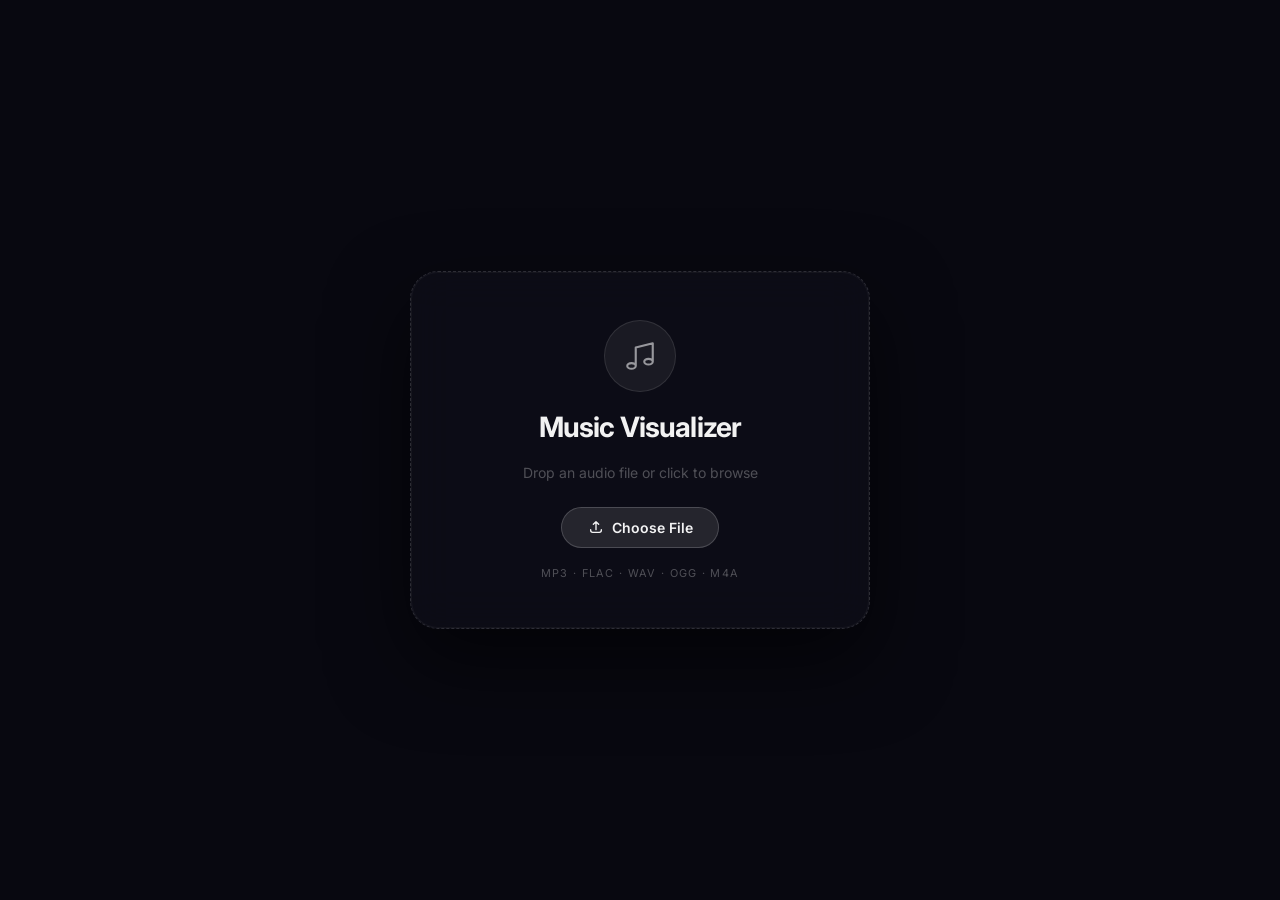
==== index.html @ 72389e5c "feat: premium lyrics styling - glassmorphism pill + reactive glow + progress bar - Lyrics wrapped in" ====
<!DOCTYPE html>
<html lang="en">
<head>
  <meta charset="UTF-8" />
  <meta name="viewport" content="width=device-width, initial-scale=1.0"/>
  <title>Music Visualizer</title>
  <meta name="description" content="An immersive music visualizer. Upload audio and watch your music come alive.">

  <link href="https://fonts.googleapis.com/css2?family=Inter:wght@300;400;500;600;700&family=Orbitron:wght@400;500&display=swap" rel="stylesheet">
  <link rel="icon" href="data:image/svg+xml,<svg xmlns='http://www.w3.org/2000/svg' viewBox='0 0 100 100'><text y='.9em' font-size='90'>🎵</text></svg>">
  <link rel="stylesheet" href="styles.css">
</head>
<body>
  <div class="main-container">

    <!-- Ambient cover-art blurred background -->
    <div class="cover-art-background" id="cover-art-background"></div>

    <!-- ═══ UPLOAD SCREEN ═══ -->
    <div class="upload-screen" id="upload-screen">
      <div class="upload-card" id="upload-area">
        <div class="upload-card-icon">
          <svg viewBox="0 0 24 24" fill="none" stroke="currentColor" stroke-width="1.5">
            <path stroke-linecap="round" stroke-linejoin="round"
              d="M9 19V6l12-3v13M9 19c0 1.105-1.343 2-3 2s-3-.895-3-2 1.343-2 3-2 3 .895 3 2zm12-3c0 1.105-1.343 2-3 2s-3-.895-3-2 1.343-2 3-2 3 .895 3 2z"/>
          </svg>
        </div>
        <h1 class="upload-card-title">Music Visualizer</h1>
        <p class="upload-card-sub">Drop an audio file or click to browse</p>

        <label for="audio-input" class="upload-btn" id="upload-btn-label">
          <svg viewBox="0 0 24 24" fill="none" stroke="currentColor" stroke-width="2" width="16" height="16">
            <path stroke-linecap="round" stroke-linejoin="round" d="M4 16v1a3 3 0 003 3h10a3 3 0 003-3v-1m-4-8l-4-4m0 0L8 8m4-4v12"/>
          </svg>
          Choose File
        </label>

        <input type="file" id="audio-input" accept="audio/*" class="sr-only" multiple>
        <p class="upload-formats">MP3 · FLAC · WAV · OGG · M4A</p>
      </div>
    </div>

    <!-- ═══ PLAYER SCREEN ═══ -->
    <div class="player-screen" id="player-screen">

      <!-- Top-right: fullscreen button -->
      <button class="fs-btn" id="fullscreen-btn" title="Fullscreen (F)" aria-label="Toggle fullscreen">
        <svg id="fs-icon-expand" viewBox="0 0 24 24" fill="none" stroke="currentColor" stroke-width="2">
          <path stroke-linecap="round" stroke-linejoin="round" d="M4 8V4m0 0h4M4 4l5 5m11-5h-4m4 0v4m0-4l-5 5M4 16v4m0 0h4m-4 0l5-5m11 5l-5-5m5 5v-4m0 4h-4"/>
        </svg>
        <svg id="fs-icon-compress" viewBox="0 0 24 24" fill="none" stroke="currentColor" stroke-width="2" style="display:none">
          <path stroke-linecap="round" stroke-linejoin="round" d="M9 9V4m0 5H4m5 0L3 3m12 6h5m-5 0V4m0 5l6-6M9 15v5m0-5H4m5 0l-6 6m12-6h5m-5 0v5m0-5l6 6"/>
        </svg>
      </button>

      <!-- Cover art + track metadata centred above visualizer -->
      <div class="now-playing" id="now-playing">
        <div class="cover-art-wrap" id="cover-art-wrap">
          <div class="cover-art" id="cover-art-image"></div>
        </div>
        <div class="track-meta">
          <p class="track-name"  id="track-name">—</p>
          <p class="track-artist" id="track-artist"></p>
          <p class="track-duration" id="track-duration">0:00 / 0:00</p>
        </div>
      </div>

      <!-- Lyrics display -->
      <div class="lyrics-display" id="lyrics-display">
        <p class="lyrics-line lyrics-prev" id="lyrics-prev"></p>
        <div class="lyrics-current-wrap">
          <p class="lyrics-line lyrics-current" id="lyrics-current"></p>
          <div class="lyrics-break" id="lyrics-break">
            <span class="lbreak-dot"></span>
            <span class="lbreak-dot"></span>
            <span class="lbreak-dot"></span>
          </div>
          <div class="lyrics-progress" id="lyrics-progress"></div>
        </div>
        <p class="lyrics-line lyrics-next" id="lyrics-next"></p>
      </div>

      <!-- Visualizer canvas -->
      <div class="visualizer-section">
        <canvas id="visualizer"></canvas>
      </div>

      <!-- Controls pill -->
      <div class="controls-pill" id="controls-overlay">

        <!-- Prev -->
        <button id="btn-prev" class="ctrl-btn" aria-label="Previous track">
          <svg viewBox="0 0 24 24" fill="currentColor"><path d="M6 6h2v12H6zm3.5 6l8.5 6V6z"/></svg>
        </button>

        <!-- Play / Pause -->
        <button id="mini-play-pause" class="ctrl-btn ctrl-btn--primary" aria-label="Play / Pause">
          <svg id="icon-play"  viewBox="0 0 24 24" fill="currentColor"><path d="M8 5v14l11-7z"/></svg>
          <svg id="icon-pause" viewBox="0 0 24 24" fill="currentColor" style="display:none"><path d="M6 19h4V5H6v14zm8-14v14h4V5h-4z"/></svg>
        </button>

        <!-- Next -->
        <button id="btn-next" class="ctrl-btn" aria-label="Next track">
          <svg viewBox="0 0 24 24" fill="currentColor"><path d="M6 18l8.5-6L6 6v12zm2-8.14L11.03 12 8 14.14V9.86zM16 6h2v12h-2z"/></svg>
        </button>

        <!-- Stop -->
        <button id="mini-stop" class="ctrl-btn" aria-label="Stop">
          <svg viewBox="0 0 24 24" fill="currentColor"><path d="M6 6h12v12H6z"/></svg>
        </button>

        <!-- Visualizer mode cycle -->
        <button id="btn-mode" class="ctrl-btn ctrl-btn--mode" aria-label="Switch visualizer mode" title="Cycle visualizer mode (V)">
          <svg id="mode-icon-bars" viewBox="0 0 24 24" fill="currentColor">
            <path d="M4 18h2V6H4v12zm4 0h2V2H8v16zm4 0h2v-8h-2v8zm4 0h2V9h-2v9zm4 0h2v-5h-2v5z"/>
          </svg>
          <svg id="mode-icon-radial" viewBox="0 0 24 24" fill="currentColor" style="display:none">
            <circle cx="12" cy="12" r="3"/>
            <path d="M12 2v3M12 19v3M2 12h3M19 12h3M5.6 5.6l2.1 2.1M16.3 16.3l2.1 2.1M5.6 18.4l2.1-2.1M16.3 7.7l2.1-2.1"
              stroke="currentColor" stroke-width="2" stroke-linecap="round" fill="none"/>
          </svg>
        </button>

        <!-- Seek -->
        <div class="seek-group">
          <span class="time-lbl" id="current-time">0:00</span>
          <div class="seek-track" id="enhanced-progress-bar">
            <div class="seek-fill" id="enhanced-progress-fill"></div>
          </div>
          <span class="time-lbl" id="total-time">0:00</span>
        </div>

        <div class="ctrl-divider"></div>

        <!-- Volume (icon toggles mute) -->
        <div class="vol-group">
          <button id="mute-btn" class="ctrl-btn ctrl-btn--icon" aria-label="Mute / Unmute">
            <svg id="vol-icon-on"  viewBox="0 0 24 24" fill="currentColor"><path d="M3 9v6h4l5 5V4L7 9H3zm13.5 3c0-1.77-1.02-3.29-2.5-4.03v8.05c1.48-.73 2.5-2.25 2.5-4.02zM14 3.23v2.06c2.89.86 5 3.54 5 6.71s-2.11 5.85-5 6.71v2.06c4.01-.91 7-4.49 7-8.77s-2.99-7.86-7-8.77z"/></svg>
            <svg id="vol-icon-off" viewBox="0 0 24 24" fill="currentColor" style="display:none"><path d="M16.5 12c0-1.77-1.02-3.29-2.5-4.03v2.21l2.45 2.45c.03-.2.05-.41.05-.63zm2.5 0c0 .94-.2 1.82-.54 2.64l1.51 1.51C20.63 14.91 21 13.5 21 12c0-4.28-2.99-7.86-7-8.77v2.06c2.89.86 5 3.54 5 6.71zM4.27 3L3 4.27 7.73 9H3v6h4l5 5v-6.73l4.25 4.25c-.67.52-1.42.93-2.25 1.18v2.06c1.38-.31 2.63-.95 3.69-1.81L19.73 21 21 19.73l-9-9L4.27 3zM12 4L9.91 6.09 12 8.18V4z"/></svg>
          </button>
          <input type="range" id="mini-volume" min="0" max="100" value="50" class="vol-slider" aria-label="Volume">
        </div>

        <div class="ctrl-divider"></div>

        <!-- Add more tracks -->
        <label for="audio-input-more" class="ctrl-btn ctrl-add" title="Add more tracks" aria-label="Add tracks">
          <svg viewBox="0 0 24 24" fill="currentColor"><path d="M19 13h-6v6h-2v-6H5v-2h6V5h2v6h6v2z"/></svg>
        </label>
        <input type="file" id="audio-input-more" accept="audio/*" class="sr-only" multiple>

        <div class="ctrl-divider"></div>

        <!-- Queue toggle -->
        <button id="btn-queue" class="ctrl-btn ctrl-btn--icon ctrl-btn--queue" title="Queue (Q)" aria-label="Toggle queue">
          <svg viewBox="0 0 24 24" fill="currentColor">
            <path d="M3 18h13v-2H3v2zm0-5h10v-2H3v2zm0-7v2h13V6H3zm18 9.59L17.42 12 21 8.41 19.59 7l-5 5 5 5L21 15.59z"/>
          </svg>
        </button>

        <div class="ctrl-divider"></div>

        <!-- Load LRC lyrics -->
        <label for="lrc-input" class="ctrl-btn ctrl-btn--icon ctrl-btn--lrc" id="lrc-btn" title="Load lyrics (.lrc)" aria-label="Load LRC file">
          <svg viewBox="0 0 24 24" fill="currentColor">
            <path d="M12 3v10.55c-.59-.34-1.27-.55-2-.55-2.21 0-4 1.79-4 4s1.79 4 4 4 4-1.79 4-4V7h4V3h-6z"/>
          </svg>
        </label>
        <input type="file" id="lrc-input" accept=".lrc,.txt" class="sr-only">
      </div>

      <!-- ═══ QUEUE SIDEBAR ═══ -->
      <div class="queue-panel" id="queue-panel" aria-label="Queue">
        <div class="queue-header">
          <span class="queue-title">Queue</span>
          <span class="queue-count" id="queue-count">0 tracks</span>
          <button class="queue-close" id="queue-close" aria-label="Close queue">
            <svg viewBox="0 0 24 24" fill="currentColor" width="16" height="16">
              <path d="M19 6.41L17.59 5 12 10.59 6.41 5 5 6.41 10.59 12 5 17.59 6.41 19 12 13.41 17.59 19 19 17.59 13.41 12z"/>
            </svg>
          </button>
        </div>
        <div class="queue-list" id="queue-list"></div>
      </div>

    </div><!-- /player-screen -->

    <audio id="audio" style="display:none"></audio>
  </div>

  <div id="toast" class="toast" aria-live="polite"></div>

  <script type="module" src="./js/app.js"></script>
</body>
</html>
---- styles.css ----
/* ════════════════════════════════════════════════════════════
   Music Visualizer — styles.css
   ════════════════════════════════════════════════════════════ */

/* ── Reset ─────────────────────────────────────────────────── */
*, *::before, *::after { box-sizing: border-box; margin: 0; padding: 0; }

/* ── Design tokens ─────────────────────────────────────────── */
:root {
    --glass-bg:     rgba(18, 18, 28, 0.55);
    --glass-border: rgba(255, 255, 255, 0.09);
    --glass-blur:   20px;
    --white-hi:     rgba(255, 255, 255, 0.95);
    --white-mid:    rgba(255, 255, 255, 0.55);
    --white-lo:     rgba(255, 255, 255, 0.28);
    --radius-card:  28px;
    --radius-pill:  9999px;
    --trans-smooth: 0.35s cubic-bezier(0.4, 0, 0.2, 1);
}

/* ── Base ──────────────────────────────────────────────────── */
html, body {
    height: 100%;
    font-family: 'Inter', system-ui, sans-serif;
    background: #080810;
    color: #fff;
    overflow: hidden;
    cursor: default;
    -webkit-font-smoothing: antialiased;
}

.sr-only {
    position: absolute;
    width: 1px; height: 1px;
    overflow: hidden;
    clip: rect(0,0,0,0);
    white-space: nowrap;
}

/* ── Ambient background ────────────────────────────────────── */
.cover-art-background {
    position: fixed;
    inset: -12%;
    z-index: 0;
    background-size: cover;
    background-position: center;
    filter: blur(90px) saturate(180%) brightness(0.4);
    opacity: 0;
    transition: opacity 1.8s ease, background-image 1.8s ease;
    pointer-events: none;
}
.cover-art-background.visible { opacity: 0.85; }

/* ── Root container ────────────────────────────────────────── */
.main-container {
    position: relative;
    height: 100vh;
    z-index: 1;
}

/* ════ UPLOAD SCREEN ════════════════════════════════════════ */
.upload-screen {
    position: fixed;
    inset: 0;
    display: flex;
    align-items: center;
    justify-content: center;
    z-index: 20;
    transition: opacity var(--trans-smooth), transform var(--trans-smooth);
}
.upload-screen.hidden {
    opacity: 0;
    transform: scale(0.96);
    pointer-events: none;
}

.upload-card {
    display: flex;
    flex-direction: column;
    align-items: center;
    gap: 1.1rem;
    padding: 3rem 3.5rem;
    width: min(460px, 92vw);
    background: var(--glass-bg);
    backdrop-filter: blur(var(--glass-blur));
    -webkit-backdrop-filter: blur(var(--glass-blur));
    border: 1px dashed rgba(255,255,255,0.14);
    border-radius: var(--radius-card);
    box-shadow: 0 32px 80px rgba(0,0,0,0.6), inset 0 0 0 1px rgba(255,255,255,0.04);
    text-align: center;
    cursor: pointer;
    transition: border-color var(--trans-smooth), box-shadow var(--trans-smooth), transform var(--trans-smooth);
    user-select: none;
}
.upload-card:hover {
    border-color: rgba(255,255,255,0.26);
    transform: translateY(-3px);
}
.upload-card.drag-over {
    border-color: rgba(255,255,255,0.55);
    box-shadow: 0 0 60px rgba(255,255,255,0.1), 0 32px 80px rgba(0,0,0,0.6);
    transform: scale(1.02);
}

.upload-card-icon {
    width: 72px; height: 72px;
    border-radius: 50%;
    background: rgba(255,255,255,0.06);
    border: 1px solid rgba(255,255,255,0.1);
    display: flex; align-items: center; justify-content: center;
    color: var(--white-mid);
    animation: float 3.5s ease-in-out infinite;
}
.upload-card-icon svg { width: 34px; height: 34px; }

@keyframes float {
    0%, 100% { transform: translateY(0); }
    50%       { transform: translateY(-7px); }
}

.upload-card-title {
    font-size: 1.75rem; font-weight: 700;
    letter-spacing: -0.03em; color: var(--white-hi);
}
.upload-card-sub {
    font-size: 0.875rem; color: var(--white-lo); line-height: 1.5;
}

.upload-btn {
    display: inline-flex; align-items: center; gap: 0.5rem;
    margin-top: 0.4rem; padding: 0.7rem 1.6rem;
    background: rgba(255,255,255,0.1);
    border: 1px solid rgba(255,255,255,0.18);
    border-radius: var(--radius-pill);
    font-size: 0.875rem; font-weight: 600;
    color: var(--white-hi); cursor: pointer;
    transition: background var(--trans-smooth), transform 0.15s ease, box-shadow var(--trans-smooth);
}
.upload-btn:hover {
    background: rgba(255,255,255,0.18);
    box-shadow: 0 6px 24px rgba(255,255,255,0.08);
    transform: translateY(-1px);
}

.upload-formats {
    font-size: 0.68rem; letter-spacing: 0.12em;
    color: var(--white-lo); text-transform: uppercase;
}


/* ════ PLAYER SCREEN ════════════════════════════════════════ */
.player-screen {
    position: fixed; inset: 0;
    display: flex; flex-direction: column;
    z-index: 10;
    opacity: 0; pointer-events: none;
    transition: opacity var(--trans-smooth);
}
.player-screen.visible { opacity: 1; pointer-events: all; }

/* Fullscreen button — top-right corner */
.fs-btn {
    position: absolute;
    top: 1.25rem; right: 1.25rem;
    z-index: 40;
    width: 36px; height: 36px;
    border-radius: 50%;
    background: var(--glass-bg);
    backdrop-filter: blur(12px);
    -webkit-backdrop-filter: blur(12px);
    border: 1px solid var(--glass-border);
    color: var(--white-lo);
    cursor: pointer;
    display: flex; align-items: center; justify-content: center;
    transition: color var(--trans-smooth), background var(--trans-smooth), transform 0.15s ease;
}
.fs-btn svg { width: 16px; height: 16px; }
.fs-btn:hover { color: var(--white-hi); background: rgba(255,255,255,0.1); transform: scale(1.1); }

/* Now-playing panel */
.now-playing {
    position: absolute;
    top: 0; left: 0; right: 0;
    bottom: 45vh;
    display: flex; flex-direction: column;
    align-items: center; justify-content: center;
    gap: 1.1rem; padding: 2rem;
    pointer-events: none;
}

/* Cover art wrapper — passthrough in normal mode, positioned in radial */
.cover-art-wrap { flex-shrink: 0; }

/* Cover art — beat-reactive scale + glow driven by JS each frame */
.cover-art {
    width: 170px; height: 170px;
    border-radius: 16px;
    background: rgba(255,255,255,0.06);
    border: 1px solid var(--glass-border);
    background-size: cover; background-position: center;
    /* box-shadow driven by JS every frame — no CSS transition on it */
    box-shadow: 0 24px 64px rgba(0,0,0,0.75);
    display: flex; align-items: center; justify-content: center;
    font-size: 3.5rem;
    flex-shrink: 0;
    transform: scale(var(--beat-scale, 1));
    transition: background-image 0.6s ease, transform 0.08s ease-out;
    will-change: transform, box-shadow;
}
.cover-art.has-cover { font-size: 0; }

/* ── Radial mode — full-screen canvas + cover art at centre ── */
.player-screen.radial-mode .visualizer-section {
    height: 100%;
    background: none;   /* remove the dark gradient overlay */
    z-index: 1;
}
.player-screen.radial-mode .now-playing {
    bottom: 0;          /* override bottom:45vh → span full viewport */
    z-index: 5;
}
.player-screen.radial-mode .cover-art-wrap {
    position: absolute;
    top: 50%; left: 50%;
    transform: translate(-50%, -50%);
    z-index: 6;
}
.player-screen.radial-mode .track-meta {
    position: absolute;
    bottom: 5.5rem; left: 50%;
    transform: translateX(-50%);
    white-space: nowrap;
    text-align: center;
    text-shadow: 0 2px 12px rgba(0,0,0,0.9);
    z-index: 6;
}
/* Shrink cover art to fit inside innerR=108px ring (diameter 216px).
   160px gives a clean 28px gap on each side.                         */
.player-screen.radial-mode .cover-art {
    width: 160px;
    height: 160px;
    font-size: 2.8rem;
    border-radius: 50%;   /* circle looks better surrounded by a ring */
}

.track-meta { text-align: center; }

.track-name {
    font-size: 1.1rem; font-weight: 600;
    letter-spacing: -0.02em; color: var(--white-hi);
    max-width: 340px;
    white-space: nowrap; overflow: hidden; text-overflow: ellipsis;
    margin-bottom: 0.2rem;
}
.track-artist {
    font-size: 0.82rem; font-weight: 400;
    color: var(--white-mid);
    max-width: 340px;
    white-space: nowrap; overflow: hidden; text-overflow: ellipsis;
    margin-bottom: 0.3rem;
    min-height: 1.1em; /* preserve space when empty */
}
.track-duration {
    font-family: 'Orbitron', monospace;
    font-size: 0.62rem; color: var(--white-lo); letter-spacing: 0.1em;
}

/* ── Visualizer ────────────────────────────────────────────── */
.visualizer-section {
    position: absolute; bottom: 0; left: 0; right: 0;
    height: 45vh;
    background: linear-gradient(
        180deg,
        transparent 0%,
        rgba(8,8,16,0.15) 25%,
        rgba(8,8,16,0.6)  65%,
        rgba(8,8,16,0.97) 100%
    );
}
#visualizer { position: absolute; inset: 0; width: 100%; height: 100%; }

/* ── Controls pill ─────────────────────────────────────────── */
.controls-pill {
    position: absolute; bottom: 1.75rem; left: 50%;
    transform: translateX(-50%);
    z-index: 30;
    display: flex; align-items: center; gap: 0.35rem;
    padding: 0.5rem 0.85rem;
    background: var(--glass-bg);
    backdrop-filter: blur(28px); -webkit-backdrop-filter: blur(28px);
    border: 1px solid var(--glass-border);
    border-radius: var(--radius-pill);
    box-shadow: 0 8px 32px rgba(0,0,0,0.55), inset 0 0 0 1px rgba(255,255,255,0.04);
    transition: opacity var(--trans-smooth), transform var(--trans-smooth);
    white-space: nowrap;
}
.controls-pill.hidden {
    opacity: 0; transform: translateX(-50%) translateY(16px);
    pointer-events: none;
}

/* Buttons */
.ctrl-btn {
    width: 34px; height: 34px;
    border-radius: 50%; border: none;
    background: transparent; color: var(--white-mid);
    cursor: pointer;
    display: flex; align-items: center; justify-content: center;
    flex-shrink: 0;
    transition: background 0.18s ease, color 0.18s ease, transform 0.12s ease;
}
.ctrl-btn svg { width: 17px; height: 17px; }
.ctrl-btn:hover { background: rgba(255,255,255,0.1); color: var(--white-hi); transform: scale(1.1); }

.ctrl-btn--primary {
    background: rgba(255,255,255,0.92); color: #0a0a14;
    width: 38px; height: 38px;
}
.ctrl-btn--primary svg { width: 19px; height: 19px; }
.ctrl-btn--primary:hover { background: #fff; color: #000; transform: scale(1.1); box-shadow: 0 0 18px rgba(255,255,255,0.28); }

.ctrl-btn--icon { color: var(--white-lo); }
.ctrl-btn--icon:hover { color: var(--white-hi); }

.ctrl-add { border: 1px dashed rgba(255,255,255,0.18); color: var(--white-lo); }
.ctrl-add:hover { border-color: rgba(255,255,255,0.38); background: rgba(255,255,255,0.06); color: var(--white-hi); }

/* Mode button — glows with current palette accent on hover */
.ctrl-btn--mode { color: var(--white-lo); }
.ctrl-btn--mode:hover {
    color: var(--white-hi);
    background: rgba(255,255,255,0.08);
}
.ctrl-btn--mode.active {
    color: rgba(255,255,255,0.9);
    background: rgba(255,255,255,0.1);
    box-shadow: 0 0 10px rgba(255,255,255,0.12);
}

/* Divider */
.ctrl-divider { width: 1px; height: 18px; background: var(--glass-border); flex-shrink: 0; margin: 0 0.15rem; }

/* Seek */
.seek-group {
    display: flex; align-items: center; gap: 0.5rem;
    min-width: 220px;
}
.time-lbl {
    font-family: 'Orbitron', monospace;
    font-size: 0.62rem; color: var(--white-lo);
    min-width: 32px; text-align: center; letter-spacing: 0.05em;
}
.seek-track {
    flex: 1; height: 3px;
    background: rgba(255,255,255,0.12);
    border-radius: 2px; cursor: pointer;
    position: relative;
}
.seek-track:hover { height: 5px; }
.seek-track { transition: height 0.15s ease; }
.seek-fill {
    height: 100%; background: rgba(255,255,255,0.85);
    border-radius: 2px; width: 0%; position: relative;
    transition: width 0.1s linear;
}
.seek-fill::after {
    content: '';
    position: absolute; right: -5px; top: 50%; transform: translateY(-50%);
    width: 10px; height: 10px; border-radius: 50%;
    background: #fff; box-shadow: 0 0 5px rgba(255,255,255,0.5);
    opacity: 0; transition: opacity 0.15s ease;
}
.seek-track:hover .seek-fill::after { opacity: 1; }

/* Volume */
.vol-group { display: flex; align-items: center; gap: 0.25rem; }
.vol-slider {
    -webkit-appearance: none; appearance: none;
    width: 66px; height: 3px;
    background: rgba(255,255,255,0.14);
    border-radius: 2px; outline: none; cursor: pointer;
}
.vol-slider::-webkit-slider-thumb {
    -webkit-appearance: none;
    width: 10px; height: 10px; border-radius: 50%;
    background: rgba(255,255,255,0.9); cursor: pointer;
    transition: transform 0.15s ease;
}
.vol-slider::-webkit-slider-thumb:hover { transform: scale(1.3); }
.vol-slider::-moz-range-thumb {
    width: 10px; height: 10px; border-radius: 50%;
    background: rgba(255,255,255,0.9); border: none; cursor: pointer;
}

/* ── Toast ─────────────────────────────────────────────────── */
.toast {
    position: fixed; top: 1.5rem; left: 50%;
    transform: translate(-50%, -8px);
    background: var(--glass-bg);
    backdrop-filter: blur(20px); -webkit-backdrop-filter: blur(20px);
    color: var(--white-hi);
    padding: 0.5rem 1.1rem;
    border-radius: var(--radius-pill);
    border: 1px solid var(--glass-border);
    font-size: 0.8rem; font-weight: 500;
    z-index: 100; opacity: 0; pointer-events: none;
    box-shadow: 0 8px 24px rgba(0,0,0,0.4);
    transition: opacity 0.25s ease, transform 0.25s ease;
}
.toast.visible { opacity: 1; transform: translate(-50%, 0); }

/* ══════════════════════════════════════════════════════════
   LYRICS DISPLAY
   ══════════════════════════════════════════════════════════ */

.lyrics-display {
    position: absolute;
    bottom: calc(45vh + 1.6rem);
    left: 50%;
    transform: translateX(-50%);
    width: min(680px, 88vw);
    text-align: center;
    z-index: 8;
    pointer-events: none;
    /* Hidden until lyrics are loaded */
    opacity: 0;
    transition: opacity 0.5s ease;
}
.lyrics-display.has-lyrics { opacity: 1; }

/* Radial mode — move lyrics to TOP (above the ring) to avoid
   clashing with track-meta + controls at the bottom              */
.player-screen.radial-mode .lyrics-display {
    bottom: auto;
    top: 1.8rem;
}

/* Line styles */
.lyrics-line {
    margin: 0;
    padding: 0.15rem 0;
    line-height: 1.45;
    transition: opacity 0.45s ease, transform 0.45s ease, font-size 0.3s ease, color 0.3s ease;
    white-space: pre-wrap;
    overflow: hidden;
    text-overflow: ellipsis;
    display: -webkit-box;
    -webkit-line-clamp: 2;
    -webkit-box-orient: vertical;
}
.lyrics-prev {
    font-size: 0;
    opacity: 0;
    height: 0;
    margin: 0;
    padding: 0;
    overflow: hidden;
    pointer-events: none;
}
.lyrics-current {
    font-size: 1.7rem;
    font-weight: 800;
    opacity: 1;
    color: #fff;
    letter-spacing: -0.025em;
    line-height: 1.35;
    /* Static depth shadow + palette-reactive glow set by JS each frame */
    text-shadow:
        0 2px 28px rgba(0,0,0,0.75),
        0 0 var(--lyric-glow-size, 0px) var(--lyric-glow-color, transparent);
    transition: opacity 0.4s ease;
    padding: 0 0.2rem;
}
.lyrics-next {
    font-size: 0;
    opacity: 0;
    height: 0;
    margin: 0;
    padding: 0;
    overflow: hidden;
    pointer-events: none;
}

/* Wrapper — glassmorphism pill, fixed height, never shifts layout */
.lyrics-current-wrap {
    position: relative;
    min-height: 3.6rem;
    display: flex;
    align-items: center;
    justify-content: center;
    /* Glass pill */
    background: rgba(10, 10, 22, 0.48);
    backdrop-filter: blur(28px) saturate(160%);
    -webkit-backdrop-filter: blur(28px) saturate(160%);
    border: 1px solid rgba(255, 255, 255, 0.09);
    border-radius: var(--radius-pill);
    padding: 0.85rem 2.4rem 1rem;
    box-shadow:
        0 8px 32px rgba(0, 0, 0, 0.5),
        inset 0 0 0 1px rgba(255, 255, 255, 0.04),
        0 0 var(--lyric-glow-size, 0px) var(--lyric-glow-color, transparent);
    overflow: hidden; /* clip the progress bar */
    transition: box-shadow 0.1s linear;
}

/* Progress fill bar — grows left→right over the line's duration */
.lyrics-progress {
    position: absolute;
    bottom: 0; left: 0;
    height: 2.5px;
    width: 0%;
    background: linear-gradient(
        90deg,
        var(--lyric-glow-color, rgba(255,255,255,0.4)) 0%,
        rgba(255, 255, 255, 0.9) 100%
    );
    border-radius: 0 2px 0 0;
    box-shadow: 0 0 10px var(--lyric-glow-color, rgba(255,255,255,0.4));
    transition: width 0.12s linear;
    pointer-events: none;
}

/* Instrumental break indicator */
.lyrics-break {
    display: flex;
    gap: 7px;
    justify-content: center;
    align-items: center;
    height: 100%;
    min-height: 2.2rem;
    opacity: 0;
    transition: opacity 0.4s ease;
    pointer-events: none;
    position: absolute;
    inset: 0;
}
.lyrics-display.is-break .lyrics-break  { opacity: 1; }
.lyrics-display.is-break .lyrics-current { opacity: 0; }

.lbreak-dot {
    width: 7px; height: 7px;
    border-radius: 50%;
    background: var(--lyric-glow-color, rgba(255,255,255,0.55));
    animation: lbreak-pulse 1.3s ease-in-out infinite;
}
.lbreak-dot:nth-child(2) { animation-delay: 0.22s; }
.lbreak-dot:nth-child(3) { animation-delay: 0.44s; }
@keyframes lbreak-pulse {
    0%, 100% { transform: scale(0.55); opacity: 0.25; }
    50%       { transform: scale(1);    opacity: 0.85; }
}

/* Line-change pop animation — only current line is visible */
.lyrics-display.line-change .lyrics-current {
    animation: lyr-pop-in 0.38s cubic-bezier(0.22, 1, 0.36, 1) forwards;
}
@keyframes lyr-pop-in {
    from { opacity: 0; transform: translateY(14px) scale(0.95); }
    to   { opacity: 1; transform: translateY(0)    scale(1);    }
}

/* LRC button — glows when loaded */
.ctrl-btn--lrc { color: var(--white-lo); }
.ctrl-btn--lrc.lrc-loaded {
    color: var(--white-hi);
    background: rgba(255,255,255,0.1);
    box-shadow: 0 0 10px rgba(255,255,255,0.12);
}



/* ══════════════════════════════════════════════════════════
   QUEUE SIDEBAR
   ══════════════════════════════════════════════════════════ */

/* Queue toggle button — glows when active */
.ctrl-btn--queue { color: var(--white-lo); }
.ctrl-btn--queue.queue-open {
    color: var(--white-hi);
    background: rgba(255,255,255,0.1);
    box-shadow: 0 0 12px rgba(255,255,255,0.14);
}

/* Side panel */
.queue-panel {
    position: fixed;
    top: 0; right: 0; bottom: 0;
    width: 320px;
    z-index: 50;
    display: flex; flex-direction: column;
    background: rgba(10, 10, 20, 0.72);
    backdrop-filter: blur(32px) saturate(160%);
    -webkit-backdrop-filter: blur(32px) saturate(160%);
    border-left: 1px solid rgba(255,255,255,0.08);
    box-shadow: -12px 0 48px rgba(0,0,0,0.6);
    transform: translateX(100%);
    transition: transform 0.38s cubic-bezier(0.4, 0, 0.2, 1);
    pointer-events: none;
}
.queue-panel.open {
    transform: translateX(0);
    pointer-events: all;
}

/* Header */
.queue-header {
    display: flex; align-items: center;
    gap: 0.6rem;
    padding: 1.4rem 1.25rem 0.9rem;
    border-bottom: 1px solid rgba(255,255,255,0.07);
    flex-shrink: 0;
}
.queue-title {
    font-size: 0.95rem; font-weight: 700;
    letter-spacing: -0.01em; color: var(--white-hi);
    flex: 1;
}
.queue-count {
    font-size: 0.7rem; color: var(--white-lo);
    font-weight: 500; letter-spacing: 0.04em;
}
.queue-close {
    width: 28px; height: 28px;
    border-radius: 50%; border: none;
    background: rgba(255,255,255,0.06);
    color: var(--white-lo);
    cursor: pointer;
    display: flex; align-items: center; justify-content: center;
    transition: background 0.18s ease, color 0.18s ease, transform 0.12s ease;
    flex-shrink: 0;
}
.queue-close:hover {
    background: rgba(255,255,255,0.14);
    color: var(--white-hi);
    transform: scale(1.1);
}

/* Scrollable track list */
.queue-list {
    flex: 1;
    overflow-y: auto;
    overflow-x: hidden;
    padding: 0.5rem 0;
    scrollbar-width: thin;
    scrollbar-color: rgba(255,255,255,0.12) transparent;
}
.queue-list::-webkit-scrollbar { width: 4px; }
.queue-list::-webkit-scrollbar-track { background: transparent; }
.queue-list::-webkit-scrollbar-thumb {
    background: rgba(255,255,255,0.14);
    border-radius: 2px;
}
.queue-list::-webkit-scrollbar-thumb:hover {
    background: rgba(255,255,255,0.28);
}

/* Empty state */
.queue-empty {
    display: flex; flex-direction: column; align-items: center;
    justify-content: center; gap: 0.6rem;
    height: 100%; padding: 2rem;
    text-align: center;
}
.queue-empty-icon {
    width: 52px; height: 52px;
    border-radius: 50%;
    background: rgba(255,255,255,0.05);
    border: 1px solid rgba(255,255,255,0.08);
    display: flex; align-items: center; justify-content: center;
    color: var(--white-lo);
    margin-bottom: 0.3rem;
}
.queue-empty-icon svg { width: 24px; height: 24px; }
.queue-empty-text {
    font-size: 0.8rem; color: var(--white-lo);
    line-height: 1.5;
}

/* Individual track row */
.queue-track {
    display: flex; align-items: center;
    gap: 0.7rem;
    padding: 0.55rem 1.1rem 0.55rem 0.9rem;
    cursor: pointer;
    border-radius: 0;
    position: relative;
    transition: background 0.15s ease;
    user-select: none;
    min-height: 56px;
}
.queue-track::before {
    content: '';
    position: absolute;
    left: 0; top: 8px; bottom: 8px;
    width: 3px;
    border-radius: 0 2px 2px 0;
    background: transparent;
    transition: background 0.2s ease;
}
.queue-track:hover { background: rgba(255,255,255,0.06); }
.queue-track:active { background: rgba(255,255,255,0.09); }

/* Active (now playing) */
.queue-track.active { background: rgba(255,255,255,0.09); }
.queue-track.active::before { background: rgba(255,255,255,0.7); }
.queue-track.active .qt-name { color: var(--white-hi); font-weight: 600; }
.queue-track.active .qt-index { display: none; }
.queue-track.active .qt-playing { display: flex !important; }

/* Track index number */
.qt-index-wrap {
    width: 24px; text-align: center;
    flex-shrink: 0;
    position: relative;
}
.qt-index {
    font-size: 0.72rem; color: var(--white-lo);
    font-family: 'Orbitron', monospace;
}
.qt-playing {
    display: none;
    align-items: center; justify-content: center;
    width: 24px; height: 24px;
}
/* Animated equalizer bars for now-playing */
.qt-eq-bar {
    width: 3px; border-radius: 2px;
    background: var(--white-hi);
    margin: 0 1px;
    animation: qt-eq 0.9s ease-in-out infinite alternate;
    transform-origin: bottom;
}
.qt-eq-bar:nth-child(1) { height: 8px;  animation-delay: 0s; }
.qt-eq-bar:nth-child(2) { height: 14px; animation-delay: 0.15s; }
.qt-eq-bar:nth-child(3) { height: 6px;  animation-delay: 0.3s; }
@keyframes qt-eq {
    from { transform: scaleY(0.35); opacity: 0.6; }
    to   { transform: scaleY(1);    opacity: 1; }
}

/* Track thumbnail */
.qt-thumb {
    width: 40px; height: 40px;
    border-radius: 6px;
    background: rgba(255,255,255,0.06);
    border: 1px solid rgba(255,255,255,0.08);
    display: flex; align-items: center; justify-content: center;
    font-size: 1.1rem;
    flex-shrink: 0;
    background-size: cover; background-position: center;
    overflow: hidden;
    transition: box-shadow 0.2s ease;
}
.queue-track.active .qt-thumb {
    box-shadow: 0 0 0 1.5px rgba(255,255,255,0.35);
}

/* Track info */
.qt-info { flex: 1; min-width: 0; }
.qt-name {
    font-size: 0.82rem; font-weight: 500;
    color: rgba(255,255,255,0.8);
    white-space: nowrap; overflow: hidden; text-overflow: ellipsis;
    line-height: 1.3;
}
.qt-artist {
    font-size: 0.7rem; color: var(--white-lo);
    white-space: nowrap; overflow: hidden; text-overflow: ellipsis;
    margin-top: 0.15rem;
    line-height: 1.3;
}

/* Remove button */
.qt-remove {
    width: 24px; height: 24px;
    border-radius: 50%; border: none;
    background: transparent; color: var(--white-lo);
    cursor: pointer; flex-shrink: 0;
    display: flex; align-items: center; justify-content: center;
    opacity: 0; transition: opacity 0.15s ease, background 0.15s ease, color 0.15s ease, transform 0.12s ease;
}
.qt-remove svg { width: 14px; height: 14px; pointer-events: none; }
.queue-track:hover .qt-remove { opacity: 1; }
.qt-remove:hover {
    background: rgba(255, 80, 80, 0.2);
    color: rgba(255,120,120,0.9);
    transform: scale(1.15);
}

/* ── Cursor hide ───────────────────────────────────────────── */
body.hide-cursor, body.hide-cursor * { cursor: none !important; }
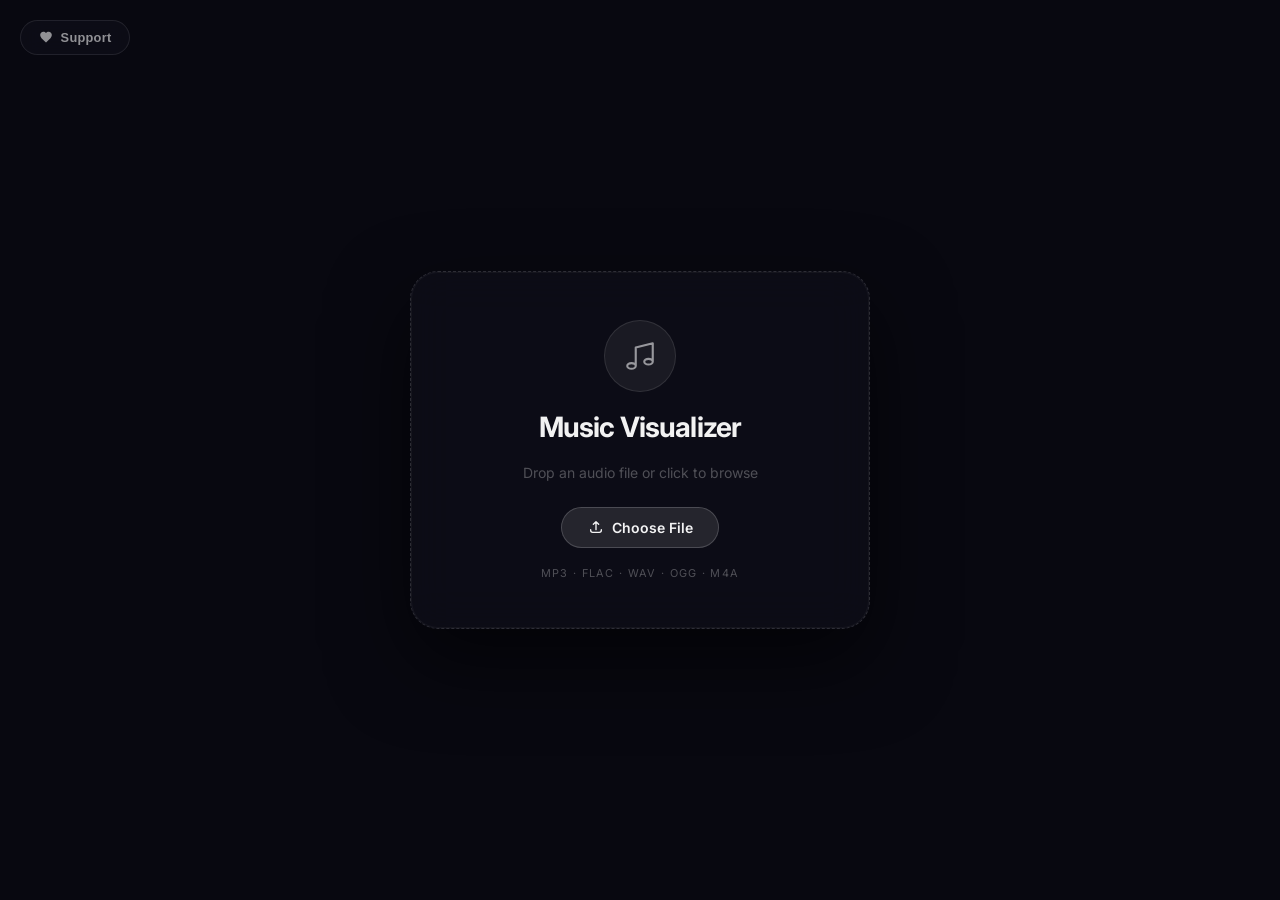
==== commit 8a2cfc9e: "feat: add glassmorphic support button and modal page - Added a subtle floating "Support" pill button" ====
--- a/index.html
+++ b/index.html
@@ -12,6 +12,17 @@
 </head>
 <body>
   <div class="main-container">
+
+    <!-- Top-left: support button -->
+    <button class="support-btn" id="support-btn" title="Support the Creator" aria-label="Support the Creator">
+      <svg viewBox="0 0 24 24" fill="currentColor">
+        <path d="M12 21.35l-1.45-1.32C5.4 15.36 2 12.28 2 8.5 2 5.42 4.42 3 7.5 3c1.74 0 3.41.81 4.5 2.09C13.09 3.81 14.76 3 16.5 3 19.58 3 22 5.42 22 8.5c0 3.78-3.4 6.86-8.55 11.54L12 21.35z"/>
+      </svg>
+      Support
+    </button>
+
+    <!-- Fullscreen aurora canvas — drawn behind everything -->
+    <canvas id="aurora-canvas" class="aurora-canvas"></canvas>
 
     <!-- Ambient cover-art blurred background -->
     <div class="cover-art-background" id="cover-art-background"></div>
@@ -188,6 +199,52 @@
     <audio id="audio" style="display:none"></audio>
   </div>
 
+  <!-- ═══ SUPPORT MODAL ═══ -->
+  <div class="support-modal" id="support-modal" aria-label="Support Creator">
+    <div class="support-modal-backdrop" id="support-backdrop"></div>
+    <div class="support-card">
+      <button class="support-close-btn" id="support-close-btn" aria-label="Close support page">
+        <svg viewBox="0 0 24 24" fill="currentColor">
+          <path d="M19 6.41L17.59 5 12 10.59 6.41 5 5 6.41 10.59 12 5 17.59 6.41 19 12 13.41 17.59 19 19 17.59 13.41 12z"/>
+        </svg>
+      </button>
+      
+      <div class="support-header">
+        <div class="support-icon-heart">
+          <svg viewBox="0 0 24 24" fill="currentColor">
+            <path d="M12 21.35l-1.45-1.32C5.4 15.36 2 12.28 2 8.5 2 5.42 4.42 3 7.5 3c1.74 0 3.41.81 4.5 2.09C13.09 3.81 14.76 3 16.5 3 19.58 3 22 5.42 22 8.5c0 3.78-3.4 6.86-8.55 11.54L12 21.35z"/>
+          </svg>
+        </div>
+        <h2 class="support-title">Support the Creator</h2>
+        <p class="support-subtitle">If you love this visualizer, consider supporting development!</p>
+      </div>
+
+      <div class="support-content">
+        <div class="qr-container">
+          <img src="qrpay.jpeg" alt="UPI QR Code" class="qr-image" />
+          <span class="qr-label">Scan QR to pay</span>
+        </div>
+
+        <div class="upi-container">
+          <span class="upi-label">UPI ID</span>
+          <div class="upi-box">
+            <span class="upi-id" id="upi-id-text">ravishankar20066@okicici</span>
+            <button class="upi-copy-btn" id="upi-copy-btn" title="Copy UPI ID">
+              <svg id="copy-icon" viewBox="0 0 24 24" fill="none" stroke="currentColor" stroke-width="2">
+                <rect x="9" y="9" width="13" height="13" rx="2" ry="2"></rect>
+                <path d="M5 15H4a2 2 0 0 1-2-2V4a2 2 0 0 1 2-2h9a2 2 0 0 1 2 2v1"></path>
+              </svg>
+              <svg id="check-icon" viewBox="0 0 24 24" fill="none" stroke="currentColor" stroke-width="2" style="display:none">
+                <polyline points="20 6 9 17 4 12"></polyline>
+              </svg>
+              <span id="copy-btn-text">Copy</span>
+            </button>
+          </div>
+        </div>
+      </div>
+    </div>
+  </div>
+
   <div id="toast" class="toast" aria-live="polite"></div>
 
   <script type="module" src="./js/app.js"></script>
--- a/styles.css
+++ b/styles.css
@@ -50,6 +50,16 @@
     pointer-events: none;
 }
 .cover-art-background.visible { opacity: 0.85; }
+
+/* ── Aurora fullscreen canvas ──────────────────────────────── */
+.aurora-canvas {
+    position: fixed;
+    inset: 0;
+    width: 100%;
+    height: 100%;
+    z-index: 1;          /* above cover-bg(0), below player(10) */
+    pointer-events: none;
+}
 
 /* ── Root container ────────────────────────────────────────── */
 .main-container {
@@ -458,18 +468,15 @@
     pointer-events: none;
 }
 .lyrics-current {
-    font-size: 1.7rem;
-    font-weight: 800;
+    font-size: 1.55rem;
+    font-weight: 700;
     opacity: 1;
     color: #fff;
-    letter-spacing: -0.025em;
+    letter-spacing: -0.02em;
     line-height: 1.35;
-    /* Static depth shadow + palette-reactive glow set by JS each frame */
-    text-shadow:
-        0 2px 28px rgba(0,0,0,0.75),
-        0 0 var(--lyric-glow-size, 0px) var(--lyric-glow-color, transparent);
+    /* Soft legibility shadow only — no reactive glow on text */
+    text-shadow: 0 2px 20px rgba(0,0,0,0.8), 0 0 40px rgba(0,0,0,0.5);
     transition: opacity 0.4s ease;
-    padding: 0 0.2rem;
 }
 .lyrics-next {
     font-size: 0;
@@ -481,41 +488,27 @@
     pointer-events: none;
 }
 
-/* Wrapper — glassmorphism pill, fixed height, never shifts layout */
+/* Wrapper — clean, no background, fixed height keeps layout stable */
 .lyrics-current-wrap {
     position: relative;
-    min-height: 3.6rem;
+    min-height: 3rem;
     display: flex;
     align-items: center;
     justify-content: center;
-    /* Glass pill */
-    background: rgba(10, 10, 22, 0.48);
-    backdrop-filter: blur(28px) saturate(160%);
-    -webkit-backdrop-filter: blur(28px) saturate(160%);
-    border: 1px solid rgba(255, 255, 255, 0.09);
-    border-radius: var(--radius-pill);
-    padding: 0.85rem 2.4rem 1rem;
-    box-shadow:
-        0 8px 32px rgba(0, 0, 0, 0.5),
-        inset 0 0 0 1px rgba(255, 255, 255, 0.04),
-        0 0 var(--lyric-glow-size, 0px) var(--lyric-glow-color, transparent);
-    overflow: hidden; /* clip the progress bar */
-    transition: box-shadow 0.1s linear;
-}
-
-/* Progress fill bar — grows left→right over the line's duration */
+    padding-bottom: 8px; /* room for progress line */
+}
+
+/* Thin progress line under the text */
 .lyrics-progress {
     position: absolute;
-    bottom: 0; left: 0;
-    height: 2.5px;
+    bottom: 0;
+    left: 50%;
+    transform: translateX(-50%);
+    height: 2px;
     width: 0%;
-    background: linear-gradient(
-        90deg,
-        var(--lyric-glow-color, rgba(255,255,255,0.4)) 0%,
-        rgba(255, 255, 255, 0.9) 100%
-    );
-    border-radius: 0 2px 0 0;
-    box-shadow: 0 0 10px var(--lyric-glow-color, rgba(255,255,255,0.4));
+    max-width: 260px;
+    background: rgba(255, 255, 255, 0.45);
+    border-radius: 2px;
     transition: width 0.12s linear;
     pointer-events: none;
 }
@@ -559,12 +552,20 @@
     to   { opacity: 1; transform: translateY(0)    scale(1);    }
 }
 
-/* LRC button — glows when loaded */
+/* LRC button — glows when loaded, pulses while fetching */
 .ctrl-btn--lrc { color: var(--white-lo); }
 .ctrl-btn--lrc.lrc-loaded {
     color: var(--white-hi);
     background: rgba(255,255,255,0.1);
     box-shadow: 0 0 10px rgba(255,255,255,0.12);
+}
+.ctrl-btn--lrc.lrc-fetching {
+    color: var(--white-mid);
+    animation: lrc-fetch-pulse 0.9s ease-in-out infinite alternate;
+}
+@keyframes lrc-fetch-pulse {
+    from { opacity: 0.4; transform: scale(0.9); }
+    to   { opacity: 1.0; transform: scale(1.05); }
 }
 
 
@@ -789,3 +790,278 @@
 
 /* ── Cursor hide ───────────────────────────────────────────── */
 body.hide-cursor, body.hide-cursor * { cursor: none !important; }
+
+/* ══════════════════════════════════════════════════════════
+   SUPPORT MODAL & BUTTON
+   ══════════════════════════════════════════════════════════ */
+
+/* Support button at top-left */
+.support-btn {
+    position: absolute;
+    top: 1.25rem;
+    left: 1.25rem;
+    z-index: 40;
+    padding: 0.55rem 1.1rem;
+    border-radius: var(--radius-pill);
+    background: var(--glass-bg);
+    backdrop-filter: blur(12px);
+    -webkit-backdrop-filter: blur(12px);
+    border: 1px solid var(--glass-border);
+    color: var(--white-mid);
+    cursor: pointer;
+    display: inline-flex;
+    align-items: center;
+    gap: 0.5rem;
+    font-size: 0.8rem;
+    font-weight: 600;
+    letter-spacing: 0.02em;
+    transition: opacity var(--trans-smooth), transform var(--trans-smooth), color var(--trans-smooth), background var(--trans-smooth), box-shadow var(--trans-smooth);
+}
+.support-btn svg {
+    width: 14px;
+    height: 14px;
+    transition: transform 0.25s ease;
+}
+.support-btn:hover {
+    color: var(--white-hi);
+    background: rgba(255, 255, 255, 0.12);
+    transform: translateY(-1px) scale(1.03);
+    box-shadow: 0 6px 20px rgba(0, 0, 0, 0.35);
+}
+.support-btn:hover svg {
+    transform: scale(1.15);
+}
+.support-btn.hidden {
+    opacity: 0;
+    transform: translateY(-16px);
+    pointer-events: none;
+}
+
+/* Fullscreen button transition/hidden support */
+.fs-btn {
+    transition: opacity var(--trans-smooth), transform var(--trans-smooth), color var(--trans-smooth), background var(--trans-smooth);
+}
+.fs-btn.hidden {
+    opacity: 0;
+    transform: translateY(-16px);
+    pointer-events: none;
+}
+
+/* Support Modal */
+.support-modal {
+    position: fixed;
+    inset: 0;
+    z-index: 100;
+    display: flex;
+    align-items: center;
+    justify-content: center;
+    opacity: 0;
+    pointer-events: none;
+    transition: opacity 0.4s cubic-bezier(0.25, 1, 0.5, 1);
+}
+.support-modal.open {
+    opacity: 1;
+    pointer-events: all;
+}
+
+.support-modal-backdrop {
+    position: absolute;
+    inset: 0;
+    background: rgba(4, 4, 8, 0.65);
+    backdrop-filter: blur(16px);
+    -webkit-backdrop-filter: blur(16px);
+    z-index: 1;
+}
+
+.support-card {
+    position: relative;
+    z-index: 2;
+    width: min(440px, 90vw);
+    padding: 2.5rem 2rem;
+    background: rgba(18, 18, 28, 0.65);
+    backdrop-filter: blur(30px);
+    -webkit-backdrop-filter: blur(30px);
+    border: 1px solid rgba(255, 255, 255, 0.12);
+    border-radius: var(--radius-card);
+    box-shadow: 0 32px 80px rgba(0, 0, 0, 0.7), inset 0 0 0 1px rgba(255, 255, 255, 0.02);
+    text-align: center;
+    transform: scale(0.92) translateY(20px);
+    transition: transform 0.4s cubic-bezier(0.25, 1, 0.5, 1);
+}
+.support-modal.open .support-card {
+    transform: scale(1) translateY(0);
+}
+
+.support-close-btn {
+    position: absolute;
+    top: 1.25rem;
+    right: 1.25rem;
+    width: 32px;
+    height: 32px;
+    border-radius: 50%;
+    border: none;
+    background: rgba(255, 255, 255, 0.05);
+    color: var(--white-mid);
+    cursor: pointer;
+    display: flex;
+    align-items: center;
+    justify-content: center;
+    transition: background var(--trans-smooth), color var(--trans-smooth), transform 0.15s ease;
+}
+.support-close-btn svg {
+    width: 14px;
+    height: 14px;
+}
+.support-close-btn:hover {
+    background: rgba(255, 255, 255, 0.12);
+    color: var(--white-hi);
+    transform: scale(1.1);
+}
+
+.support-header {
+    margin-bottom: 2rem;
+}
+.support-icon-heart {
+    width: 54px;
+    height: 54px;
+    border-radius: 50%;
+    background: rgba(255, 60, 100, 0.1);
+    border: 1px solid rgba(255, 60, 100, 0.2);
+    display: flex;
+    align-items: center;
+    justify-content: center;
+    color: #ff3c64;
+    margin: 0 auto 1rem;
+    animation: heartbeat 2s infinite ease-in-out;
+}
+.support-icon-heart svg {
+    width: 24px;
+    height: 24px;
+}
+@keyframes heartbeat {
+    0%, 100% { transform: scale(1); }
+    14% { transform: scale(1.12); }
+    28% { transform: scale(1); }
+    42% { transform: scale(1.12); }
+    70% { transform: scale(1); }
+}
+
+.support-title {
+    font-size: 1.5rem;
+    font-weight: 700;
+    letter-spacing: -0.02em;
+    color: var(--white-hi);
+    margin-bottom: 0.5rem;
+}
+.support-subtitle {
+    font-size: 0.85rem;
+    color: var(--white-mid);
+    line-height: 1.5;
+}
+
+.support-content {
+    display: flex;
+    flex-direction: column;
+    gap: 1.8rem;
+    align-items: center;
+}
+
+.qr-container {
+    background: rgba(255, 255, 255, 0.03);
+    border: 1px solid rgba(255, 255, 255, 0.08);
+    padding: 1.25rem;
+    border-radius: 20px;
+    display: flex;
+    flex-direction: column;
+    align-items: center;
+    gap: 0.8rem;
+    transition: transform var(--trans-smooth), border-color var(--trans-smooth), box-shadow var(--trans-smooth);
+}
+.qr-container:hover {
+    border-color: rgba(255, 255, 255, 0.16);
+    transform: translateY(-2px);
+    box-shadow: 0 12px 36px rgba(0, 0, 0, 0.4);
+}
+.qr-image {
+    width: 200px;
+    height: 200px;
+    border-radius: 12px;
+    object-fit: cover;
+    border: 1px solid rgba(255, 255, 255, 0.1);
+    background: #fff;
+    padding: 4px;
+}
+.qr-label {
+    font-size: 0.72rem;
+    color: var(--white-lo);
+    text-transform: uppercase;
+    letter-spacing: 0.08em;
+}
+
+.upi-container {
+    width: 100%;
+    display: flex;
+    flex-direction: column;
+    align-items: stretch;
+    gap: 0.5rem;
+}
+.upi-label {
+    font-size: 0.75rem;
+    font-weight: 600;
+    color: var(--white-mid);
+    text-transform: uppercase;
+    letter-spacing: 0.08em;
+    text-align: left;
+    padding-left: 0.5rem;
+}
+.upi-box {
+    display: flex;
+    align-items: center;
+    background: rgba(255, 255, 255, 0.04);
+    border: 1px solid rgba(255, 255, 255, 0.08);
+    border-radius: 14px;
+    padding: 0.35rem 0.35rem 0.35rem 1rem;
+    transition: border-color var(--trans-smooth), background var(--trans-smooth);
+}
+.upi-box:hover {
+    border-color: rgba(255, 255, 255, 0.15);
+    background: rgba(255, 255, 255, 0.06);
+}
+.upi-id {
+    flex: 1;
+    font-size: 0.85rem;
+    font-weight: 500;
+    color: var(--white-hi);
+    text-align: left;
+    user-select: all;
+    overflow: hidden;
+    text-overflow: ellipsis;
+    white-space: nowrap;
+}
+.upi-copy-btn {
+    display: inline-flex;
+    align-items: center;
+    gap: 0.4rem;
+    background: rgba(255, 255, 255, 0.08);
+    border: 1px solid rgba(255, 255, 255, 0.1);
+    color: var(--white-hi);
+    padding: 0.45rem 0.9rem;
+    border-radius: 10px;
+    font-size: 0.75rem;
+    font-weight: 600;
+    cursor: pointer;
+    transition: all var(--trans-smooth);
+}
+.upi-copy-btn:hover {
+    background: rgba(255, 255, 255, 0.16);
+    border-color: rgba(255, 255, 255, 0.22);
+}
+.upi-copy-btn svg {
+    width: 13px;
+    height: 13px;
+}
+.upi-copy-btn.copied {
+    background: #00c853;
+    border-color: #00c853;
+    color: #fff;
+}
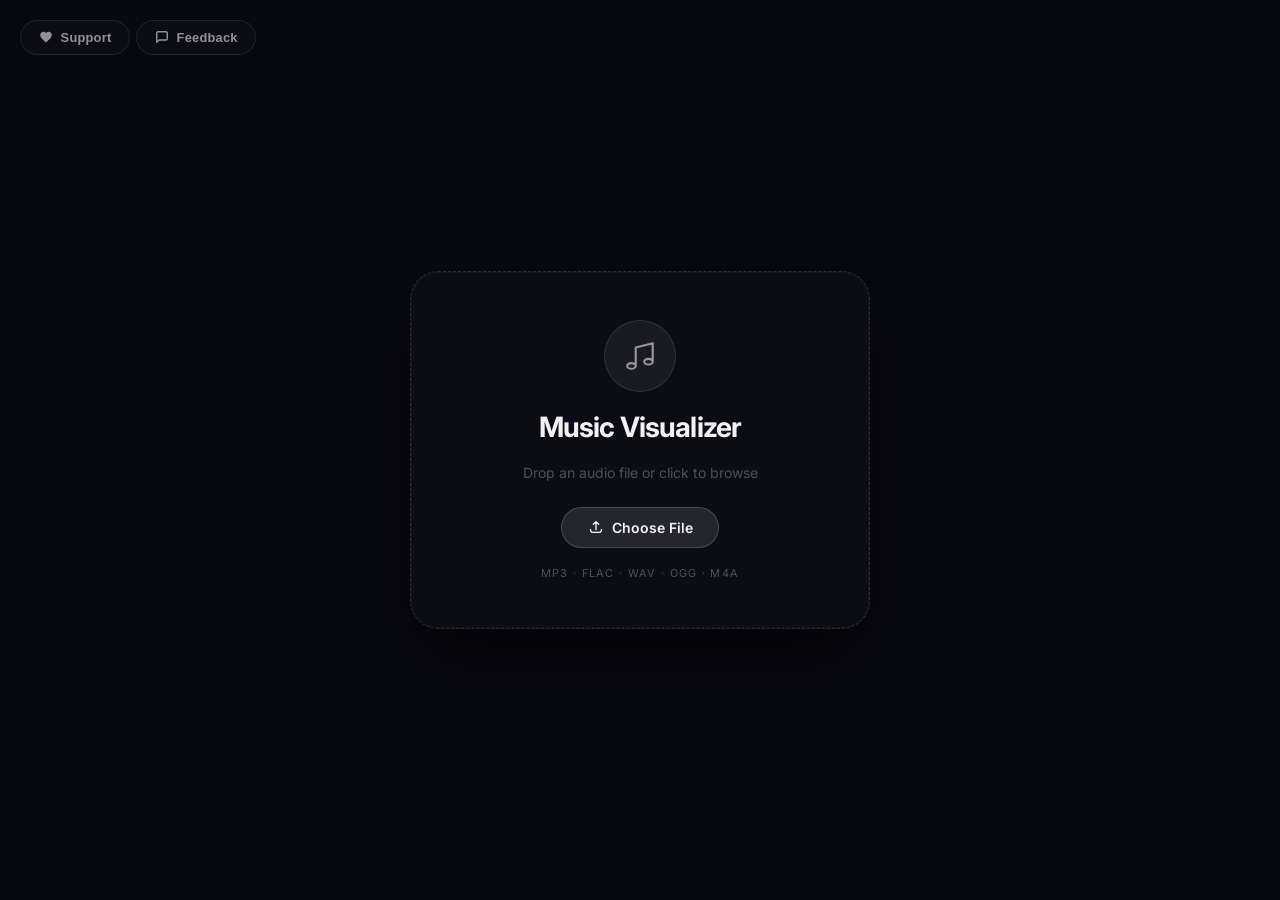
==== commit 4763aa19: "feat: add portrait orientation lock and secure feedback form - Implement a fullscreen portrait lock " ====
--- a/index.html
+++ b/index.html
@@ -1,6 +1,13 @@
 <!DOCTYPE html>
 <html lang="en">
 <head>
+  <script async src="https://www.googletagmanager.com/gtag/js?id=G-9R2Q7HDYSL"></script>
+  <script>
+    window.dataLayer = window.dataLayer || [];
+    function gtag(){dataLayer.push(arguments);}
+    gtag('js', new Date());
+    gtag('config', 'G-9R2Q7HDYSL');
+  </script>
   <meta charset="UTF-8" />
   <meta name="viewport" content="width=device-width, initial-scale=1.0"/>
   <title>Music Visualizer</title>
@@ -19,6 +26,14 @@
         <path d="M12 21.35l-1.45-1.32C5.4 15.36 2 12.28 2 8.5 2 5.42 4.42 3 7.5 3c1.74 0 3.41.81 4.5 2.09C13.09 3.81 14.76 3 16.5 3 19.58 3 22 5.42 22 8.5c0 3.78-3.4 6.86-8.55 11.54L12 21.35z"/>
       </svg>
       Support
+    </button>
+
+    <!-- Top-left: feedback button -->
+    <button class="feedback-btn" id="feedback-btn" title="Send Feedback" aria-label="Send Feedback">
+      <svg viewBox="0 0 24 24" fill="none" stroke="currentColor" stroke-width="2.5" stroke-linecap="round" stroke-linejoin="round">
+        <path d="M21 15a2 2 0 0 1-2 2H7l-4 4V5a2 2 0 0 1 2-2h14a2 2 0 0 1 2 2z"></path>
+      </svg>
+      Feedback
     </button>
 
     <!-- Fullscreen aurora canvas — drawn behind everything -->
@@ -245,8 +260,62 @@
     </div>
   </div>
 
+  <!-- ═══ FEEDBACK MODAL ═══ -->
+  <div class="support-modal" id="feedback-modal" aria-label="Send Feedback">
+    <div class="support-modal-backdrop" id="feedback-backdrop"></div>
+    <div class="support-card">
+      <button class="support-close-btn" id="feedback-close-btn" aria-label="Close feedback page">
+        <svg viewBox="0 0 24 24" fill="currentColor">
+          <path d="M19 6.41L17.59 5 12 10.59 6.41 5 5 6.41 10.59 12 5 17.59 6.41 19 12 13.41 17.59 19 19 17.59 13.41 12z"/>
+        </svg>
+      </button>
+      
+      <div class="support-header">
+        <div class="support-icon-heart" style="background: rgba(0, 184, 212, 0.1); border-color: rgba(0, 184, 212, 0.2); color: #00b8d4; animation: none;">
+          <svg viewBox="0 0 24 24" fill="none" stroke="currentColor" stroke-width="2" stroke-linecap="round" stroke-linejoin="round" style="width: 24px; height: 24px;">
+            <path d="M21 15a2 2 0 0 1-2 2H7l-4 4V5a2 2 0 0 1 2-2h14a2 2 0 0 1 2 2z"></path>
+          </svg>
+        </div>
+        <h2 class="support-title">Send Feedback</h2>
+        <p class="support-subtitle">Have a suggestion or found a bug? Let us know!</p>
+      </div>
+
+      <form class="feedback-form" id="feedback-form">
+        <div class="feedback-field">
+          <input type="text" id="feedback-name" name="name" placeholder="Your Name" required class="feedback-input">
+        </div>
+        <div class="feedback-field">
+          <input type="email" id="feedback-email" name="email" placeholder="Your Email" required class="feedback-input">
+        </div>
+        <div class="feedback-field">
+          <textarea id="feedback-message" name="message" placeholder="Type your message here..." required class="feedback-input feedback-textarea" rows="4"></textarea>
+        </div>
+        <button type="submit" class="feedback-submit-btn" id="feedback-submit-btn">
+          <span id="feedback-submit-text">Send Feedback</span>
+          <div class="feedback-spinner" id="feedback-spinner" style="display: none;"></div>
+        </button>
+      </form>
+    </div>
+  </div>
+
+  <!-- ═══ PORTRAIT LOCK OVERLAY ═══ -->
+  <div class="portrait-lock-overlay" id="portrait-lock-overlay">
+    <div class="portrait-lock-card">
+      <div class="rotate-device-icon">
+        <svg viewBox="0 0 24 24" fill="none" stroke="currentColor" stroke-width="1.5" width="40" height="40">
+          <rect x="5" y="2" width="14" height="20" rx="3" stroke-linecap="round" stroke-linejoin="round"></rect>
+          <path d="M12 18h.01" stroke-linecap="round" stroke-linejoin="round" stroke-width="2"></path>
+          <path d="M17 9A5 5 0 0 0 7 9" stroke-linecap="round" stroke-linejoin="round"></path>
+          <polyline points="7 5 7 9 11 9"></polyline>
+        </svg>
+      </div>
+      <h2 class="lock-title">Please Rotate Your Screen</h2>
+      <p class="lock-text">Please turn your screen to <strong>landscape</strong> mode to experience the music visualizer.</p>
+    </div>
+  </div>
+
   <div id="toast" class="toast" aria-live="polite"></div>
 
-  <script type="module" src="./js/app.js"></script>
+  <script type="module" src="./js/app.js?v=2"></script>
 </body>
 </html>
--- a/styles.css
+++ b/styles.css
@@ -795,11 +795,10 @@
    SUPPORT MODAL & BUTTON
    ══════════════════════════════════════════════════════════ */
 
-/* Support button at top-left */
-.support-btn {
+/* Support button & Feedback button at top-left */
+.support-btn, .feedback-btn {
     position: absolute;
     top: 1.25rem;
-    left: 1.25rem;
     z-index: 40;
     padding: 0.55rem 1.1rem;
     border-radius: var(--radius-pill);
@@ -817,21 +816,27 @@
     letter-spacing: 0.02em;
     transition: opacity var(--trans-smooth), transform var(--trans-smooth), color var(--trans-smooth), background var(--trans-smooth), box-shadow var(--trans-smooth);
 }
-.support-btn svg {
+.support-btn {
+    left: 1.25rem;
+}
+.feedback-btn {
+    left: 8.5rem;
+}
+.support-btn svg, .feedback-btn svg {
     width: 14px;
     height: 14px;
     transition: transform 0.25s ease;
 }
-.support-btn:hover {
+.support-btn:hover, .feedback-btn:hover {
     color: var(--white-hi);
     background: rgba(255, 255, 255, 0.12);
     transform: translateY(-1px) scale(1.03);
     box-shadow: 0 6px 20px rgba(0, 0, 0, 0.35);
 }
-.support-btn:hover svg {
+.support-btn:hover svg, .feedback-btn:hover svg {
     transform: scale(1.15);
 }
-.support-btn.hidden {
+.support-btn.hidden, .feedback-btn.hidden {
     opacity: 0;
     transform: translateY(-16px);
     pointer-events: none;
@@ -1065,3 +1070,173 @@
     border-color: #00c853;
     color: #fff;
 }
+
+/* ── Portrait Lock Overlay ────────────────────────────────── */
+.portrait-lock-overlay {
+    display: none;
+    position: fixed;
+    inset: 0;
+    z-index: 99999;
+    background: radial-gradient(circle at center, rgba(16, 16, 32, 0.98) 0%, rgba(8, 8, 16, 1) 100%);
+    backdrop-filter: blur(20px);
+    -webkit-backdrop-filter: blur(20px);
+    align-items: center;
+    justify-content: center;
+    padding: 2rem;
+    color: #fff;
+}
+
+@media (orientation: portrait) {
+    .portrait-lock-overlay {
+        display: flex;
+        animation: fadeIn 0.4s ease forwards;
+    }
+}
+
+.portrait-lock-card {
+    display: flex;
+    flex-direction: column;
+    align-items: center;
+    text-align: center;
+    gap: 1.5rem;
+    max-width: 320px;
+    padding: 2.5rem 2rem;
+    background: rgba(255, 255, 255, 0.03);
+    border: 1px solid rgba(255, 255, 255, 0.08);
+    border-radius: 24px;
+    box-shadow: 0 24px 64px rgba(0, 0, 0, 0.7);
+}
+
+.rotate-device-icon {
+    width: 80px;
+    height: 80px;
+    border-radius: 50%;
+    background: rgba(255, 255, 255, 0.05);
+    border: 1px solid rgba(255, 255, 255, 0.08);
+    display: flex;
+    align-items: center;
+    justify-content: center;
+    color: rgba(255, 255, 255, 0.85);
+    margin-bottom: 0.5rem;
+}
+
+.rotate-device-icon svg {
+    animation: rotateDevice 2.2s cubic-bezier(0.68, -0.55, 0.27, 1.55) infinite;
+}
+
+@keyframes rotateDevice {
+    0% {
+        transform: rotate(0deg);
+    }
+    40%, 60% {
+        transform: rotate(-90deg);
+    }
+    100% {
+        transform: rotate(0deg);
+    }
+}
+
+.lock-title {
+    font-size: 1.35rem;
+    font-weight: 700;
+    color: #fff;
+    letter-spacing: -0.02em;
+    margin: 0;
+}
+
+.lock-text {
+    font-size: 0.875rem;
+    color: rgba(255, 255, 255, 0.6);
+    line-height: 1.5;
+    margin: 0;
+}
+
+.lock-text strong {
+    color: #fff;
+    font-weight: 600;
+}
+
+@keyframes fadeIn {
+    from { opacity: 0; }
+    to { opacity: 1; }
+}
+
+/* ── Feedback Form styling ────────────────────────────────── */
+.feedback-form {
+    display: flex;
+    flex-direction: column;
+    gap: 1.1rem;
+    width: 100%;
+}
+
+.feedback-field {
+    width: 100%;
+}
+
+.feedback-input {
+    width: 100%;
+    background: rgba(255, 255, 255, 0.04);
+    border: 1px solid rgba(255, 255, 255, 0.08);
+    border-radius: 12px;
+    padding: 0.8rem 1rem;
+    font-family: inherit;
+    font-size: 0.9rem;
+    color: #fff;
+    outline: none;
+    transition: border-color var(--trans-smooth), background var(--trans-smooth), box-shadow var(--trans-smooth);
+}
+
+.feedback-input::placeholder {
+    color: var(--white-lo);
+}
+
+.feedback-input:focus {
+    border-color: rgba(0, 184, 212, 0.5);
+    background: rgba(255, 255, 255, 0.07);
+    box-shadow: 0 0 12px rgba(0, 184, 212, 0.15);
+}
+
+.feedback-textarea {
+    resize: none;
+}
+
+.feedback-submit-btn {
+    display: flex;
+    align-items: center;
+    justify-content: center;
+    gap: 0.6rem;
+    background: #00b8d4;
+    border: none;
+    color: #000;
+    font-family: inherit;
+    font-size: 0.9rem;
+    font-weight: 600;
+    padding: 0.85rem;
+    border-radius: 12px;
+    cursor: pointer;
+    transition: background var(--trans-smooth), transform 0.1s ease, box-shadow var(--trans-smooth);
+}
+
+.feedback-submit-btn:hover {
+    background: #00e5ff;
+    box-shadow: 0 0 20px rgba(0, 184, 212, 0.4);
+    transform: translateY(-1px);
+}
+
+.feedback-submit-btn:active {
+    transform: translateY(1px);
+}
+
+.feedback-spinner {
+    width: 16px;
+    height: 16px;
+    border: 2px solid rgba(0, 0, 0, 0.15);
+    border-top: 2px solid #000;
+    border-radius: 50%;
+    animation: feedbackSpin 0.8s linear infinite;
+}
+
+@keyframes feedbackSpin {
+    0% { transform: rotate(0deg); }
+    100% { transform: rotate(360deg); }
+}
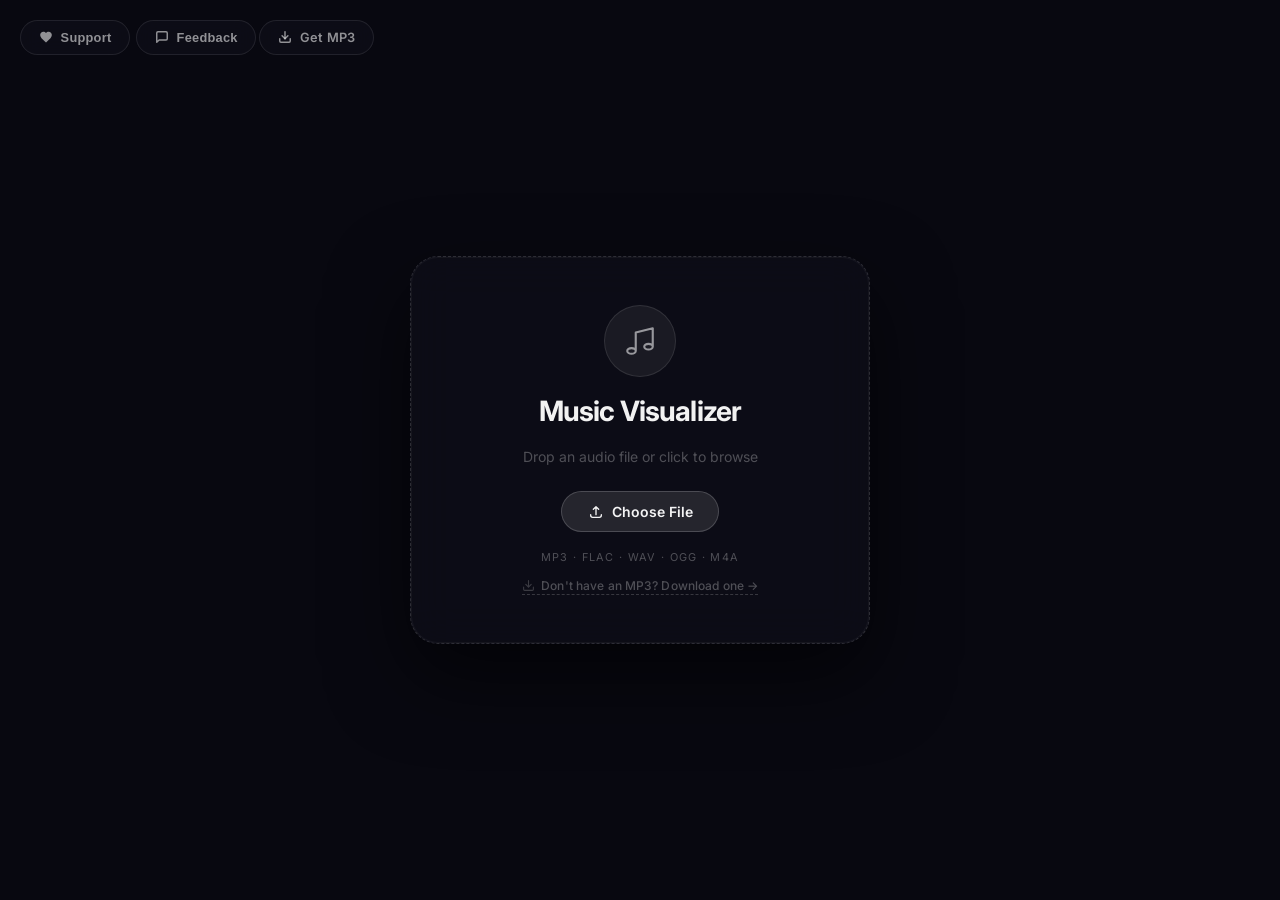
==== commit 30b579aa: "feat: add MP3 download guide page with Apple Music & Spotify converters - Add download.html — a styl" ====
--- a/index.html
+++ b/index.html
@@ -36,6 +36,16 @@
       Feedback
     </button>
 
+    <!-- Top-left: download guide button -->
+    <a href="download.html" class="download-guide-btn" id="download-guide-btn" title="How to download MP3" aria-label="How to download MP3">
+      <svg viewBox="0 0 24 24" fill="none" stroke="currentColor" stroke-width="2.5" stroke-linecap="round" stroke-linejoin="round">
+        <path d="M21 15v4a2 2 0 0 1-2 2H5a2 2 0 0 1-2-2v-4"/>
+        <polyline points="7 10 12 15 17 10"/>
+        <line x1="12" y1="15" x2="12" y2="3"/>
+      </svg>
+      Get MP3
+    </a>
+
     <!-- Fullscreen aurora canvas — drawn behind everything -->
     <canvas id="aurora-canvas" class="aurora-canvas"></canvas>
 
@@ -63,6 +73,13 @@
 
         <input type="file" id="audio-input" accept="audio/*" class="sr-only" multiple>
         <p class="upload-formats">MP3 · FLAC · WAV · OGG · M4A</p>
+
+        <a href="download.html" class="upload-dl-link" id="upload-dl-link" aria-label="Learn how to download MP3 from Apple Music or Spotify">
+          <svg viewBox="0 0 24 24" fill="none" stroke="currentColor" stroke-width="2" width="13" height="13">
+            <path stroke-linecap="round" stroke-linejoin="round" d="M21 15v4a2 2 0 0 1-2 2H5a2 2 0 0 1-2-2v-4M7 10l5 5 5-5M12 15V3"/>
+          </svg>
+          Don't have an MP3? Download one →
+        </a>
       </div>
     </div>
 
--- a/styles.css
+++ b/styles.css
@@ -155,6 +155,35 @@
 .upload-formats {
     font-size: 0.68rem; letter-spacing: 0.12em;
     color: var(--white-lo); text-transform: uppercase;
+}
+
+/* Download link inside upload card */
+.upload-dl-link {
+    display: inline-flex;
+    align-items: center;
+    gap: 0.4rem;
+    margin-top: -0.2rem;
+    font-size: 0.75rem;
+    font-weight: 500;
+    color: var(--white-lo);
+    text-decoration: none;
+    letter-spacing: 0.01em;
+    border-bottom: 1px dashed rgba(255,255,255,0.18);
+    padding-bottom: 1px;
+    transition: color var(--trans-smooth), border-color var(--trans-smooth);
+}
+.upload-dl-link:hover {
+    color: var(--white-hi);
+    border-color: rgba(255,255,255,0.45);
+}
+.upload-dl-link svg {
+    flex-shrink: 0;
+    opacity: 0.7;
+    transition: transform 0.2s ease, opacity 0.2s ease;
+}
+.upload-dl-link:hover svg {
+    transform: translateY(2px);
+    opacity: 1;
 }
 
 
@@ -822,6 +851,46 @@
 .feedback-btn {
     left: 8.5rem;
 }
+.download-guide-btn {
+    left: 16.2rem;
+    text-decoration: none;
+    display: inline-flex;
+    align-items: center;
+    gap: 0.5rem;
+    padding: 0.55rem 1.1rem;
+    border-radius: var(--radius-pill);
+    background: var(--glass-bg);
+    backdrop-filter: blur(12px);
+    -webkit-backdrop-filter: blur(12px);
+    border: 1px solid var(--glass-border);
+    color: var(--white-mid);
+    font-size: 0.8rem;
+    font-weight: 600;
+    letter-spacing: 0.02em;
+    position: absolute;
+    top: 1.25rem;
+    z-index: 40;
+    transition: opacity var(--trans-smooth), transform var(--trans-smooth), color var(--trans-smooth), background var(--trans-smooth), box-shadow var(--trans-smooth);
+}
+.download-guide-btn svg {
+    width: 14px;
+    height: 14px;
+    transition: transform 0.25s ease;
+}
+.download-guide-btn:hover {
+    color: var(--white-hi);
+    background: rgba(255, 255, 255, 0.12);
+    transform: translateY(-1px) scale(1.03);
+    box-shadow: 0 6px 20px rgba(0, 0, 0, 0.35);
+}
+.download-guide-btn:hover svg {
+    transform: translateY(1px) scale(1.15);
+}
+.download-guide-btn.hidden {
+    opacity: 0;
+    transform: translateY(-16px);
+    pointer-events: none;
+}
 .support-btn svg, .feedback-btn svg {
     width: 14px;
     height: 14px;
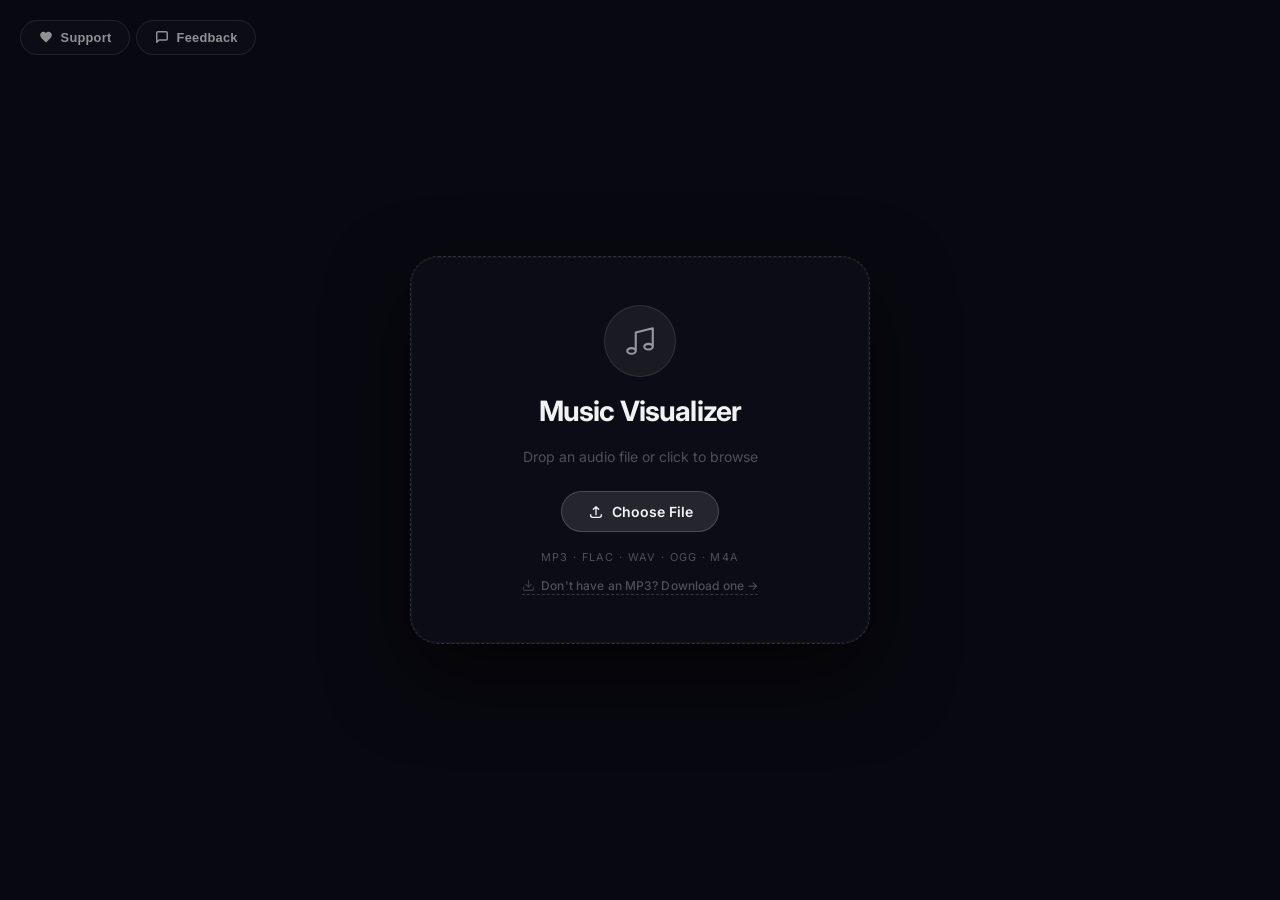
==== commit 9fe09bfa: "removed the oddly placed download symbol from the background" ====
--- a/index.html
+++ b/index.html
@@ -35,16 +35,6 @@
       </svg>
       Feedback
     </button>
-
-    <!-- Top-left: download guide button -->
-    <a href="download.html" class="download-guide-btn" id="download-guide-btn" title="How to download MP3" aria-label="How to download MP3">
-      <svg viewBox="0 0 24 24" fill="none" stroke="currentColor" stroke-width="2.5" stroke-linecap="round" stroke-linejoin="round">
-        <path d="M21 15v4a2 2 0 0 1-2 2H5a2 2 0 0 1-2-2v-4"/>
-        <polyline points="7 10 12 15 17 10"/>
-        <line x1="12" y1="15" x2="12" y2="3"/>
-      </svg>
-      Get MP3
-    </a>
 
     <!-- Fullscreen aurora canvas — drawn behind everything -->
     <canvas id="aurora-canvas" class="aurora-canvas"></canvas>
--- a/styles.css
+++ b/styles.css
@@ -851,46 +851,6 @@
 .feedback-btn {
     left: 8.5rem;
 }
-.download-guide-btn {
-    left: 16.2rem;
-    text-decoration: none;
-    display: inline-flex;
-    align-items: center;
-    gap: 0.5rem;
-    padding: 0.55rem 1.1rem;
-    border-radius: var(--radius-pill);
-    background: var(--glass-bg);
-    backdrop-filter: blur(12px);
-    -webkit-backdrop-filter: blur(12px);
-    border: 1px solid var(--glass-border);
-    color: var(--white-mid);
-    font-size: 0.8rem;
-    font-weight: 600;
-    letter-spacing: 0.02em;
-    position: absolute;
-    top: 1.25rem;
-    z-index: 40;
-    transition: opacity var(--trans-smooth), transform var(--trans-smooth), color var(--trans-smooth), background var(--trans-smooth), box-shadow var(--trans-smooth);
-}
-.download-guide-btn svg {
-    width: 14px;
-    height: 14px;
-    transition: transform 0.25s ease;
-}
-.download-guide-btn:hover {
-    color: var(--white-hi);
-    background: rgba(255, 255, 255, 0.12);
-    transform: translateY(-1px) scale(1.03);
-    box-shadow: 0 6px 20px rgba(0, 0, 0, 0.35);
-}
-.download-guide-btn:hover svg {
-    transform: translateY(1px) scale(1.15);
-}
-.download-guide-btn.hidden {
-    opacity: 0;
-    transform: translateY(-16px);
-    pointer-events: none;
-}
 .support-btn svg, .feedback-btn svg {
     width: 14px;
     height: 14px;
